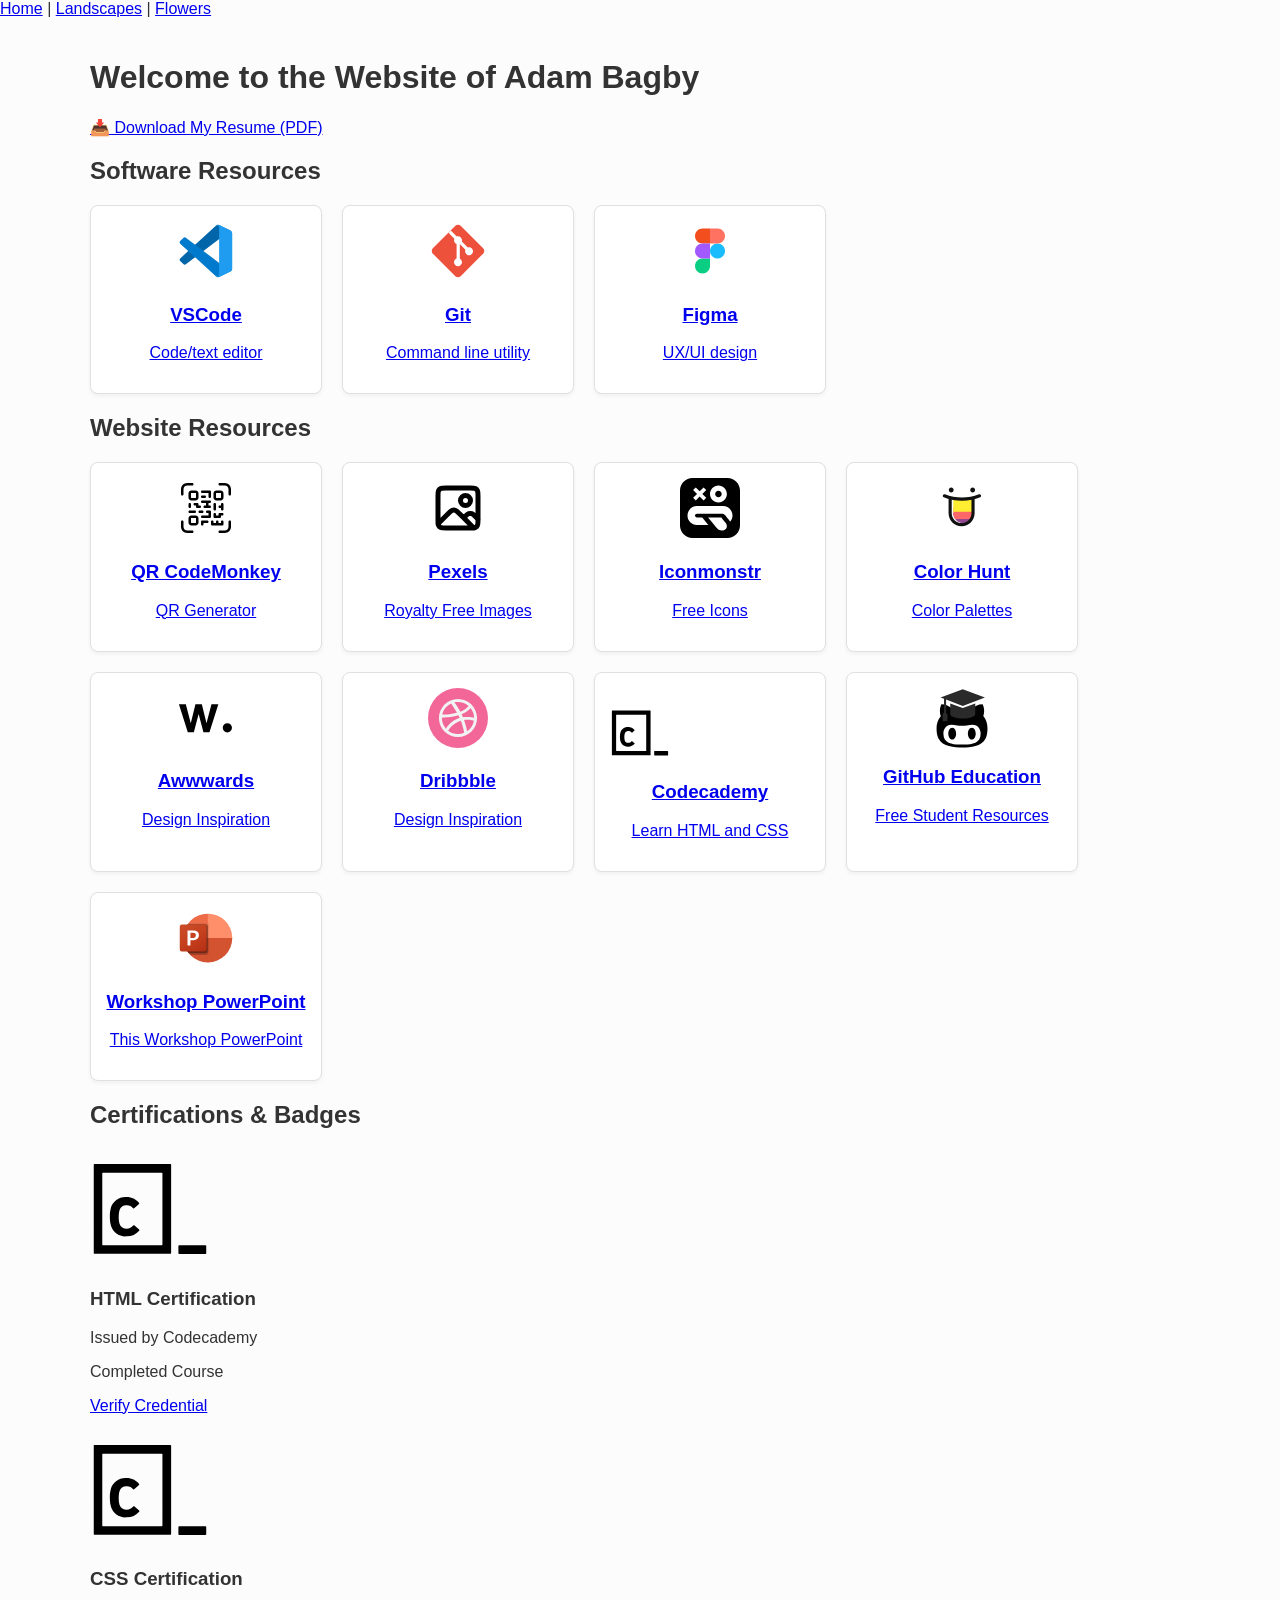
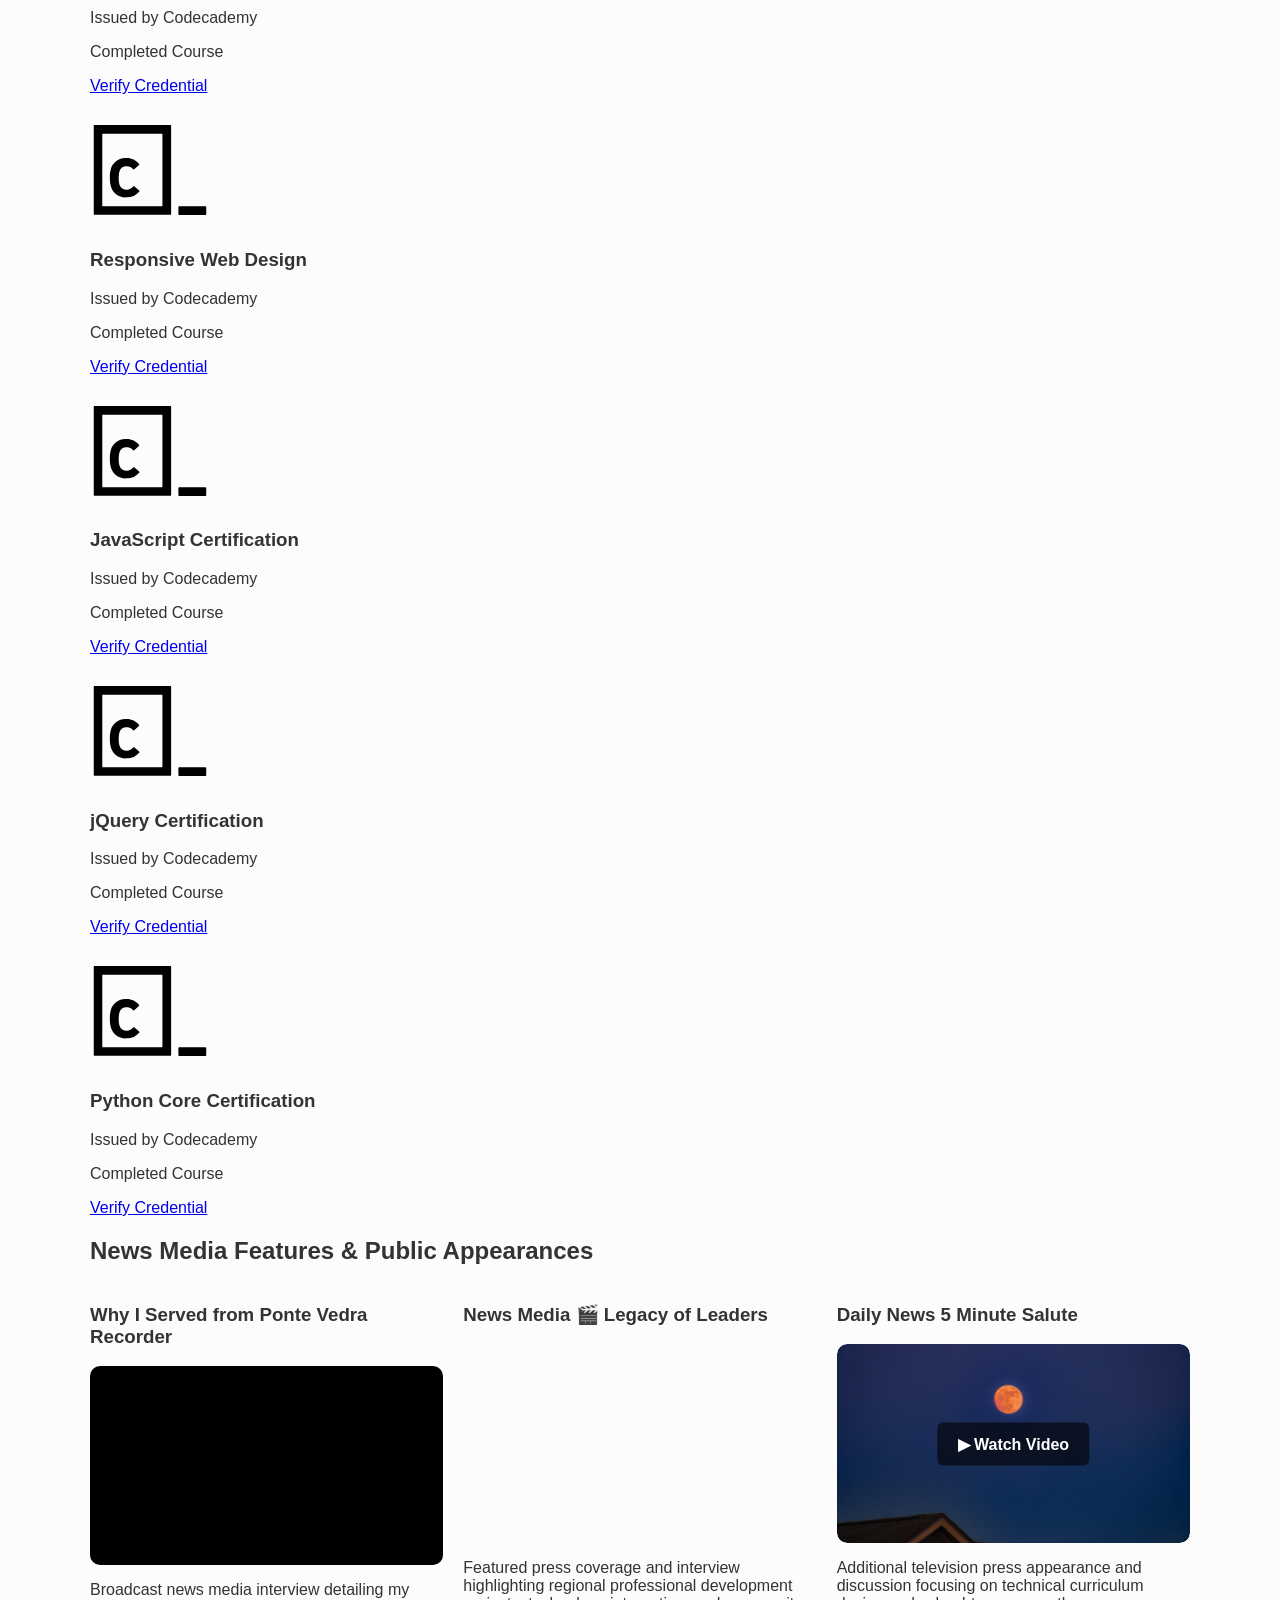
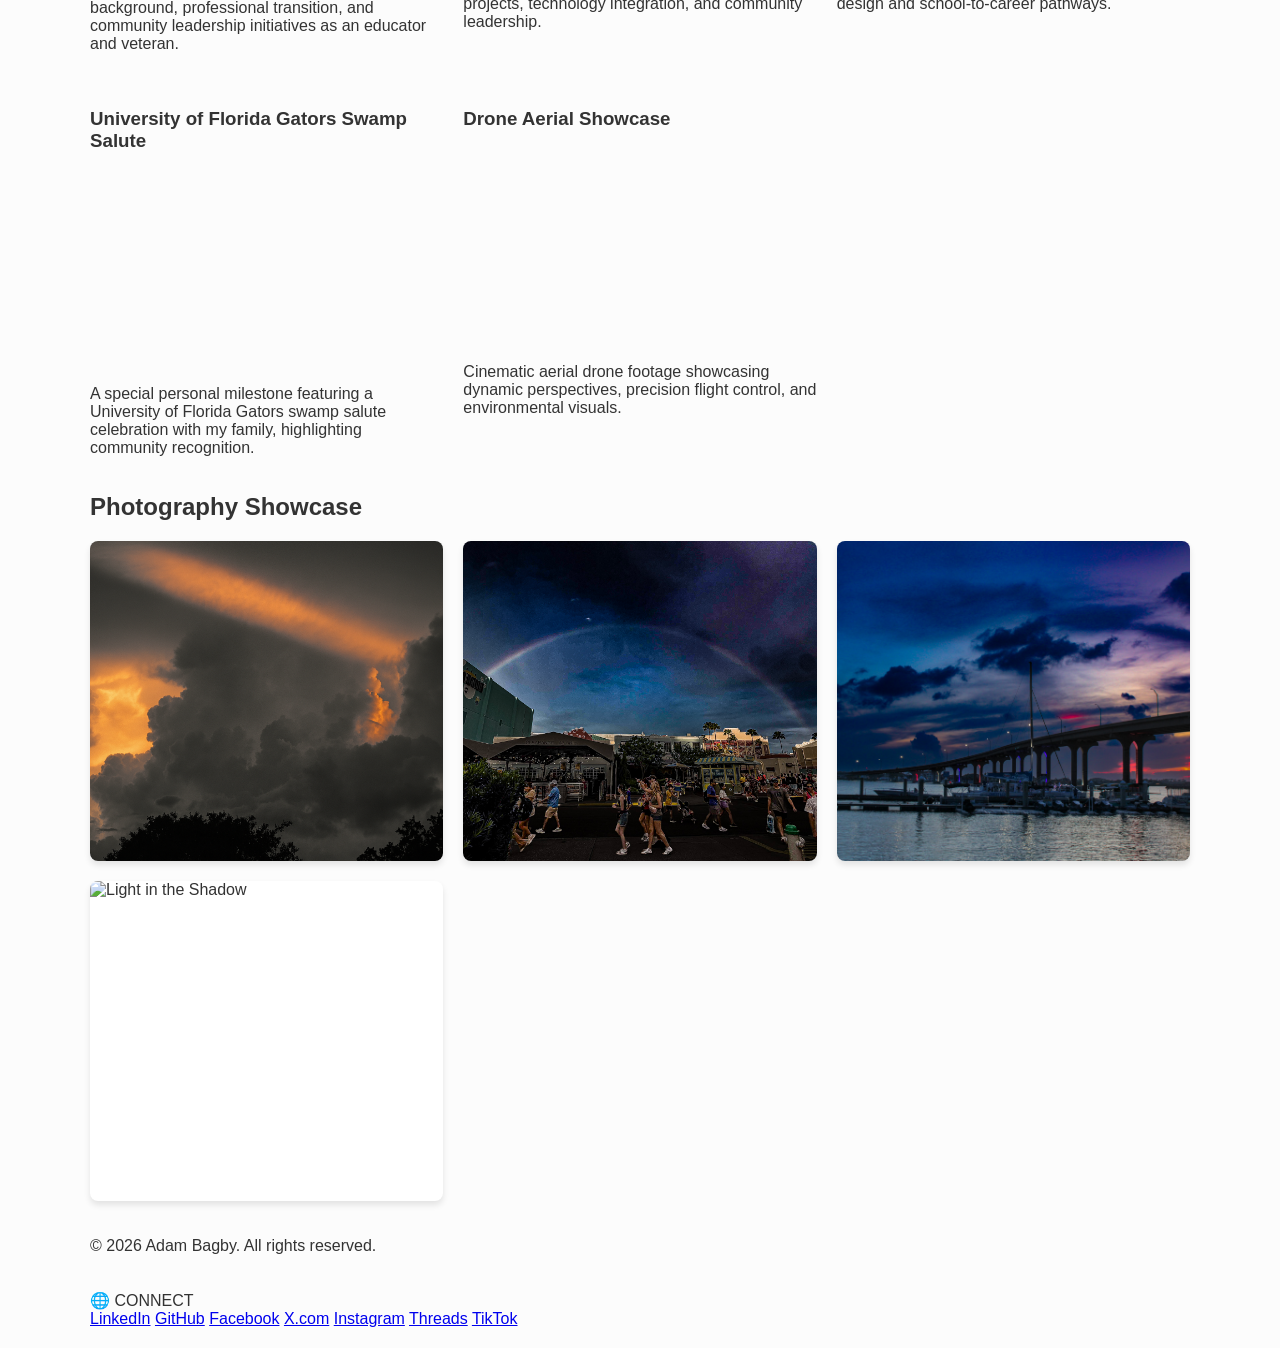
==== index.html @ 27208e07 "Added social media tabs effects and picture frames effectts." ====
<!DOCTYPE html>
<html lang="en">
<head>
    <meta charset="UTF-8">
    <meta name="viewport" content="width=device-width, initial-scale=1.0">
    <title>My Portfolio Website</title>
    <link rel="icon" href="./images/siteIcon.svg" />
    <!-- 🔒 FIXED LINK: Points directly into your style folder -->
    <link rel="stylesheet" href="./styles/style.css" />
</head>
<body>

    <!-- NAV BAR GOES HERE -->
    <nav>
        <a href="index.html">Home</a> | 
        <a href="landscapes.html">Landscapes</a> | 
        <a href="flowers.html">Flowers</a>
    </nav>

    <main>
        <!-- Your main gallery content stays down here -->
    </main>

</body>

    <div class="container">
        <h1 class="pageTitle">Welcome to the Website of Adam Bagby</h1>

        <!-- 📥 RESUME DOWNLOAD ACTION BUTTON -->
        <div class="header-actions">
            <a href="./Bagby-Resume.pdf" class="resume-btn" download>
                📥 Download My Resume (PDF)
            </a>
        </div>

        <!-- SOFTWARE RESOURCES SECTION -->
        <section class="resourceContainer">
            <h2 class="innerTitle">Software Resources</h2>
            <div class="resources-grid">
                <div class="resource-card">
                    <a class="resourceLink" href="https://visualstudio.com" target="_blank">
                        <img src="./images/icons/vscode.svg" alt="VSCode" />
                        <h3>VSCode</h3>
                        <p>Code/text editor</p>
                    </a>
                </div>
                <div class="resource-card">
                    <a class="resourceLink" href="https://git-scm.com" target="_blank">
                        <img src="./images/icons/git.svg" alt="Git" />
                        <h3>Git</h3>
                        <p>Command line utility</p>
                    </a>
                </div>
                <div class="resource-card">
                    <a class="resourceLink" href="https://figma.com" target="_blank">
                        <img src="./images/icons/figma.svg" alt="Figma" />
                        <h3>Figma</h3>
                        <p>UX/UI design</p>
                    </a>
                </div>
            </div>
        </section>

        <!-- WEBSITE RESOURCES SECTION -->
        <section class="resourceContainer">
            <h2 class="innerTitle">Website Resources</h2>
            <div class="resources-grid">
                <div class="resource-card">
                    <a class="resourceLink" href="https://qrcode-monkey.com" target="_blank">
                        <img src="./images/icons/qrCode.svg" alt="QR Code" />
                        <h3>QR CodeMonkey</h3>
                        <p>QR Generator</p>
                    </a>
                </div>
                <div class="resource-card">
                    <a class="resourceLink" href="https://pexels.com" target="_blank">
                        <img src="./images/icons/freeImages.svg" alt="Pexels" />
                        <h3>Pexels</h3>
                        <p>Royalty Free Images</p>
                    </a>
                </div>
                <div class="resource-card">
                    <a class="resourceLink" href="https://iconmonstr.com" target="_blank">
                        <img src="./images/icons/iconmonstr.svg" alt="Iconmonstr" />
                        <h3>Iconmonstr</h3>
                        <p>Free Icons</p>
                    </a>
                </div>
                <div class="resource-card">
                    <a class="resourceLink" href="https://colorhunt.co" target="_blank">
                        <img src="./images/icons/colorHunt.svg" alt="Color Hunt" />
                        <h3>Color Hunt</h3>
                        <p>Color Palettes</p>
                    </a>
                </div>
                <div class="resource-card">
                    <a class="resourceLink" href="https://awwwards.com" target="_blank">
                        <img src="./images/icons/awwwards.svg" alt="Awwwards" />
                        <h3>Awwwards</h3>
                        <p>Design Inspiration</p>
                    </a>
                </div>
                <div class="resource-card">
                    <a class="resourceLink" href="https://dribbble.com" target="_blank">
                        <img src="./images/icons/dribbble.svg" alt="Dribbble" />
                        <h3>Dribbble</h3>
                        <p>Design Inspiration</p>
                    </a>
                </div>
                <div class="resource-card">
                    <a class="resourceLink" href="https://codecademy.com" target="_blank">
                        <img src="./images/icons/codecademy.svg" alt="Codecademy" />
                        <h3>Codecademy</h3>
                        <p>Learn HTML and CSS</p>
                    </a>
                </div>
                <div class="resource-card">
                    <a class="resourceLink" href="https://github.com" target="_blank">
                        <img src="./images/icons/githubEducation.svg" alt="GitHub" />
                        <h3>GitHub Education</h3>
                        <p>Free Student Resources</p>
                    </a>
                </div>
                <div class="resource-card">
                    <a class="resourceLink" href="https://github.com" target="_blank">
                        <img src="./images/icons/powerpoint.svg" alt="PowerPoint" />
                        <h3>Workshop PowerPoint</h3>
                        <p>This Workshop PowerPoint</p>
                    </a>
                </div>
            </div>
        </section>

        <!-- CERTIFICATIONS SECTION -->
        <section class="resourceContainer">
            <h2 class="innerTitle">Certifications & Badges</h2>
            <div class="certifications-grid">
                <div class="cert-card">
                    <div class="cert-icon-wrapper">
                        <img class="certIcon" src="./images/icons/codecademy.svg" alt="Certification Badge">
                    </div>
                    <div class="cert-content">
                        <h3>HTML Certification</h3>
                        <p class="cert-issuer">Issued by Codecademy</p>
                        <p class="cert-date">Completed Course</p>
                        <a class="certLink-btn" href="./HTML%20Cert.pdf" target="_blank">Verify Credential</a>
                    </div>
                </div>
                <div class="cert-card">
                    <div class="cert-icon-wrapper">
                        <img class="certIcon" src="./images/icons/codecademy.svg" alt="Certification Badge">
                    </div>
                    <div class="cert-content">
                        <h3>CSS Certification</h3>
                        <p class="cert-issuer">Issued by Codecademy</p>
                        <p class="cert-date">Completed Course</p>
                        <a class="certLink-btn" href="./CSS%20Cert.pdf" target="_blank">Verify Credential</a>
                    </div>
                </div>
                <div class="cert-card">
                    <div class="cert-icon-wrapper">
                        <img class="certIcon" src="./images/icons/codecademy.svg" alt="Certification Badge">
                    </div>
                    <div class="cert-content">
                        <h3>Responsive Web Design</h3>
                        <p class="cert-issuer">Issued by Codecademy</p>
                        <p class="cert-date">Completed Course</p>
                        <a class="certLink-btn" href="./Responsive%20Web%20Design%20Cert.pdf" target="_blank">Verify Credential</a>
                    </div>
                </div>
                <div class="cert-card">
                    <div class="cert-icon-wrapper">
                        <img class="certIcon" src="./images/icons/codecademy.svg" alt="Certification Badge">
                    </div>
                    <div class="cert-content">
                        <h3>JavaScript Certification</h3>
                        <p class="cert-issuer">Issued by Codecademy</p>
                        <p class="cert-date">Completed Course</p>
                        <a class="certLink-btn" href="./JavaScript%20Cert.pdf" target="_blank">Verify Credential</a>
                    </div>
                </div>
                <div class="cert-card">
                    <div class="cert-icon-wrapper">
                        <img class="certIcon" src="./images/icons/codecademy.svg" alt="Certification Badge">
                    </div>
                    <div class="cert-content">
                        <h3>jQuery Certification</h3>
                        <p class="cert-issuer">Issued by Codecademy</p>
                        <p class="cert-date">Completed Course</p>
                        <a class="certLink-btn" href="./jQuery%20Cert.pdf" target="_blank">Verify Credential</a>
                    </div>
                </div>
                <div class="cert-card">
                    <div class="cert-icon-wrapper">
                        <img class="certIcon" src="./images/icons/codecademy.svg" alt="Certification Badge">
                    </div>
                    <div class="cert-content">
                        <h3>Python Core Certification</h3>
                        <p class="cert-issuer">Issued by Codecademy</p>
                        <p class="cert-date">Completed Course</p>
                        <a class="certLink-btn" href="./Python%20Core%20Cert.pdf" target="_blank">Verify Credential</a>
                    </div>
                </div>
            </div>
        </section>

<!-- MEDIA & PRESS SHOWCASE SECTION -->
<section class="resourceContainer">
    <h2 class="innerTitle">News Media Features & Public Appearances</h2>
    <div class="projects-grid">

        <!-- 🎞️ MEDIA REEL 1: PONTE VEDRA RECORDER -->
        <div class="project-card">
            <h3>Why I Served from Ponte Vedra Recorder</h3>
            <div class="projectLink" 
                 style="position: relative; padding-bottom: 56.25%; height: 0; overflow: hidden; border-radius: 10px; margin-bottom: 16px; background: #000;">

                <iframe 
                    src="https://www.facebook.com/plugins/video.php?href=https://www.facebook.com/watch/?v=1817387374975177&show_text=false"
                    style="position:absolute; top:0; left:0; width:100%; height:100%; border:none; overflow:hidden;"
                    allow="autoplay; clipboard-write; encrypted-media; picture-in-picture; web-share"
                    allowfullscreen>
                </iframe>

            </div>
            <p class="projectDescription">
                Broadcast news media interview detailing my background, professional transition, and community leadership initiatives as an educator and veteran.
            </p>
        </div>
            <!-- MEDIA REEL 2: LEGACY OF LEADERS -->
    <div class="project-card">
      <h3>News Media 🎬 Legacy of Leaders</h3>
      <div class="projectLink" style="position: relative; padding-bottom: 56.25%; height: 0; overflow: hidden; border-radius: 10px; margin-bottom: 12px;">
        <iframe 
          src="https://youtube.com"
          style="position: absolute; top:0; left:0; width:100%; height:100%; border:none;"
          title="YouTube video player"
          allow="accelerometer; autoplay; clipboard-write; encrypted-media; gyroscope; picture-in-picture"
          allowfullscreen>
        </iframe>
      </div>
      <p class="projectDescription">
        Featured press coverage and interview highlighting regional professional development projects, technology integration, and community leadership.
      </p>
    </div>

    <!-- MEDIA REEL 3: 5 MINUTE SALUTE (External Link Card) -->
    <div class="project-card">
      <h3>Daily News 5 Minute Salute</h3>
      <a href="https://dailynewsnetwork.com" 
         target="_blank" 
         style="display:block; position:relative; padding-bottom:56.25%; height:0; overflow:hidden; border-radius:10px; margin-bottom:12px;">
        <img src="images/IMG_2154.JPG" alt="5 Minute Salute" style="position:absolute; top:0; left:0; width:100%; height:100%; object-fit:cover; border-radius:10px;">
        <div style="position:absolute; top:50%; left:50%; transform:translate(-50%, -50%); background:rgba(0,0,0,0.6); padding:12px 20px; border-radius:6px; color:#fff; font-weight:bold;">
          ▶ Watch Video
        </div>
      </a>
      <p class="projectDescription">
        Additional television press appearance and discussion focusing on technical curriculum design and school-to-career pathways.
      </p>
    </div>

    <!-- MEDIA REEL 4: UNIVERSITY OF FLORIDA SWAMP SALUTE -->
    <div class="project-card">
      <h3>University of Florida Gators Swamp Salute</h3>
      <div class="projectLink" style="position: relative; padding-bottom: 56.25%; height: 0; overflow: hidden; border-radius: 10px; margin-bottom: 12px;">
        <iframe 
          src="https://youtube.com"
          style="position: absolute; top:0; left:0; width:100%; height:100%; border:none;"
          title="YouTube video player"
          allow="accelerometer; autoplay; clipboard-write; encrypted-media; gyroscope; picture-in-picture"
          allowfullscreen>
        </iframe>
      </div>
      <p class="projectDescription">
        A special personal milestone featuring a University of Florida Gators swamp salute celebration with my family, highlighting community recognition.
      </p>
    </div>

    <!-- MEDIA REEL 5: DRONE FOOTAGE -->
    <div class="project-card">
      <h3>Drone Aerial Showcase</h3>
      <div class="projectLink" style="position: relative; padding-bottom: 56.25%; height: 0; overflow: hidden; border-radius: 10px; margin-bottom: 12px;">
        <iframe 
          src="https://youtube.com"
          style="position: absolute; top:0; left:0; width:100%; height:100%; border:none;"
          title="Drone Aerial Showcase"
          allow="accelerometer; autoplay; clipboard-write; encrypted-media; gyroscope; picture-in-picture"
          allowfullscreen>
        </iframe>
      </div>
      <p class="projectDescription">
        Cinematic aerial drone footage showcasing dynamic perspectives, precision flight control, and environmental visuals.
      </p>
    </div>

  </section>

  <!-- PHOTOGRAPHY SHOWCASE SECTION -->
  <section class="resourceContainer">
    <h2 class="innerTitle">Photography Showcase</h2>
    <div class="projects-grid">
      
      <!-- Featured Image 1 -->
      <div class="photo-card" onclick="openLightbox('images/IMG_0195.PNG', 'Golden Rays of Light')">
        <img src="images/IMG_0195.PNG" alt="Golden Rays of Light">
      </div>

      <!-- Featured Image 2 -->
      <div class="photo-card" onclick="openLightbox('images/IMG_3176.jpg', 'Movement of Light')">
        <img src="images/IMG_3176.jpg" alt="Movement of Light">
      </div>

      <!-- Featured Image 3 -->
      <div class="photo-card" onclick="openLightbox('images/IMG_2202.JPG', 'Electric Rose')">
        <img src="images/IMG_2202.JPG" alt="Electric Rose">
      </div>

      <!-- Featured Image 4 -->
      <div class="photo-card" onclick="openLightbox('images/IMG_3927.jpg', 'Light in the Shadow')">
        <img src="images/IMG_3927.jpg" alt="Light in the Shadow">
      </div>

    </div>
  </section>

  <!-- STATIC COPYRIGHT FOOTER -->
  <footer class="site-footer">
    <p>&copy; 2026 Adam Bagby. All rights reserved.</p>
  </footer>

  <!-- FLOATING SIDE SOCIAL MEDIA TAB -->
  <div class="floating-social-tab">
    <div class="social-trigger">
      <span>🌐 CONNECT</span>
    </div>
    <div class="social-links-container">
      <a href="https://linkedin.com" target="_blank" class="social-link">LinkedIn</a>
      <a href="https://github.com" target="_blank" class="social-link">GitHub</a>
      <a href="https://facebook.com" target="_blank" class="social-link">Facebook</a>
      <a href="https://x.com" target="_blank" class="social-link">X.com</a>
      <a href="https://instagram.com" target="_blank" class="social-link">Instagram</a>
      <a href="https://threads.net" target="_blank" class="social-link">Threads</a>
      <a href="https://tiktok.com" target="_blank" class="social-link">TikTok</a>
    </div>
  </div>

  <!-- Lightbox Modal Overlay -->
  <div id="lightboxModal" class="lightbox-modal" onclick="closeLightbox()">
    <span class="lightbox-close">&times;</span>
    <img id="lightboxImg" class="lightbox-content" src="" alt="Enlarged Photo">
    <div id="lightboxCaption" class="lightbox-caption"></div>
  </div>

  <!-- Link to external JS file -->
  <script src="js/script.js"></script>
</body>
</html>
---- styles/style.css ----
/* Baseline structural layout and colors */
body {
    font-family: Arial, sans-serif;
    margin: 0;
    padding: 0;
    background-color: #fcfcfc;
    color: #333;
}

.container {
    max-width: 1100px;
    margin: 0 auto;
    padding: 20px;
}

/* 🔒 This stops your SVG icons from blowing up to full-screen size */
img {
    max-width: 100%;
    height: auto;
}

/* Resources grid card design */
.resources-grid {
    display: flex;
    flex-wrap: wrap;
    gap: 20px;
    margin-top: 20px;
}

.resource-card {
    background: #fff;
    border: 1px solid #e0e0e0;
    border-radius: 8px;
    padding: 15px;
    width: 200px;
    text-align: center;
    box-shadow: 0 2px 4px rgba(0,0,0,0.05);
}

.resource-card img {
    width: 60px;
    height: 60px;
    object-fit: contain;
}

/* Photography showcase grid layout */
.projects-grid {
    display: grid;
    grid-template-columns: repeat(auto-fit, minmax(280px, 1fr));
    gap: 20px;
    margin-top: 20px;
}

.photo-card {
    background: #fff;
    border-radius: 8px;
    overflow: hidden;
    box-shadow: 0 4px 6px rgba(0,0,0,0.1);
    cursor: pointer;
}

.photo-card img {
    width: 100%;
    height: 320px;       /* Sets a uniform height for all images in the row */
    object-fit: cover;   /* 👈 Crops edges cleanly to preserve the correct aspect ratio */
    object-fit-position: center; /* Ensures the main subject stays centered */
    display: block;
}

/* Tame the Codecademy certification images */
img[src*="codecademy"] {
    max-width: 120px !important;
    height: auto !important;
    display: block;
    margin: 15px 0;
}

/* Constrain the social footer images and layout */
footer {
    display: flex;
    flex-wrap: wrap;
    gap: 15px;
    align-items: center;
    padding: 20px 0;
}

/* Tame the giant GitHub Education icon at the bottom */
footer img, 
img[src*="githubEducation"] {
    width: 60px !important;
    height: auto !important;
    display: inline-block;
    vertical-align: middle;
}

/* Append this modal styling to the bottom of your style.css file */
.lightbox-modal {
    display: none;
    position: fixed;
    z-index: 9999;
    top: 0;
    left: 0;
    width: 100%;
    height: 100%;
    background-color: rgba(0, 0, 0, 0.9);
    align-items: center;
    justify-content: center;
    flex-direction: column;
}

.lightbox-content {
    max-width: 85%;
    max-height: 80%;
    border-radius: 4px;
    box-shadow: 0 4px 20px rgba(0, 0, 0, 0.5);
    animation: zoomIn 0.25s ease;
}

.lightbox-caption {
    color: #fff;
    margin-top: 15px;
    font-size: 1.1rem;
    font-family: sans-serif;
    letter-spacing: 0.5px;
}

.lightbox-close {
    position: absolute;
    top: 20px;
    right: 35px;
    color: #fff;
    font-size: 40px;
    font-weight: bold;
    cursor: pointer;
    transition: color 0.2s;
}

.lightbox-close:hover {
    color: #bbb;
}

/* Fullscreen dark overlay wrapper */
.lightbox-modal {
    display: none;      /* Hidden by default, toggled via JavaScript */
    position: fixed;    /* Sits on top of the entire screen */
    z-index: 9999;      /* Ensures it floats above footers and grids */
    top: 0;
    left: 0;
    width: 100%;
    height: 100%;
    background-color: rgba(0, 0, 0, 0.9); /* Dark backdrop */
    align-items: center;
    justify-content: center;
    flex-direction: column;
}

/* The actual responsive enlarged image */
.lightbox-content {
    max-width: 85%;
    max-height: 80%;
    object-fit: contain; /* Keeps the photo's perfect layout proportions */
    border-radius: 4px;
    box-shadow: 0 4px 20px rgba(0, 0, 0, 0.5);
    animation: zoomIn 0.25s ease;
}

/* Close symbol button */
.lightbox-close {
    position: absolute;
    top: 20px;
    right: 35px;
    color: #fff;
    font-size: 40px;
    font-weight: bold;
    cursor: pointer;
    transition: color 0.2s;
}

.lightbox-close:hover {
    color: #bbb;
}

/* Photo caption text text */
.lightbox-caption {
    color: #fff;
    margin-top: 15px;
    font-size: 1.1rem;
    letter-spacing: 0.5px;
    text-align: center;
}

@keyframes zoomIn {
    from { transform: scale(0.95); opacity: 0; }
    to { transform: scale(1); opacity: 1; }
}
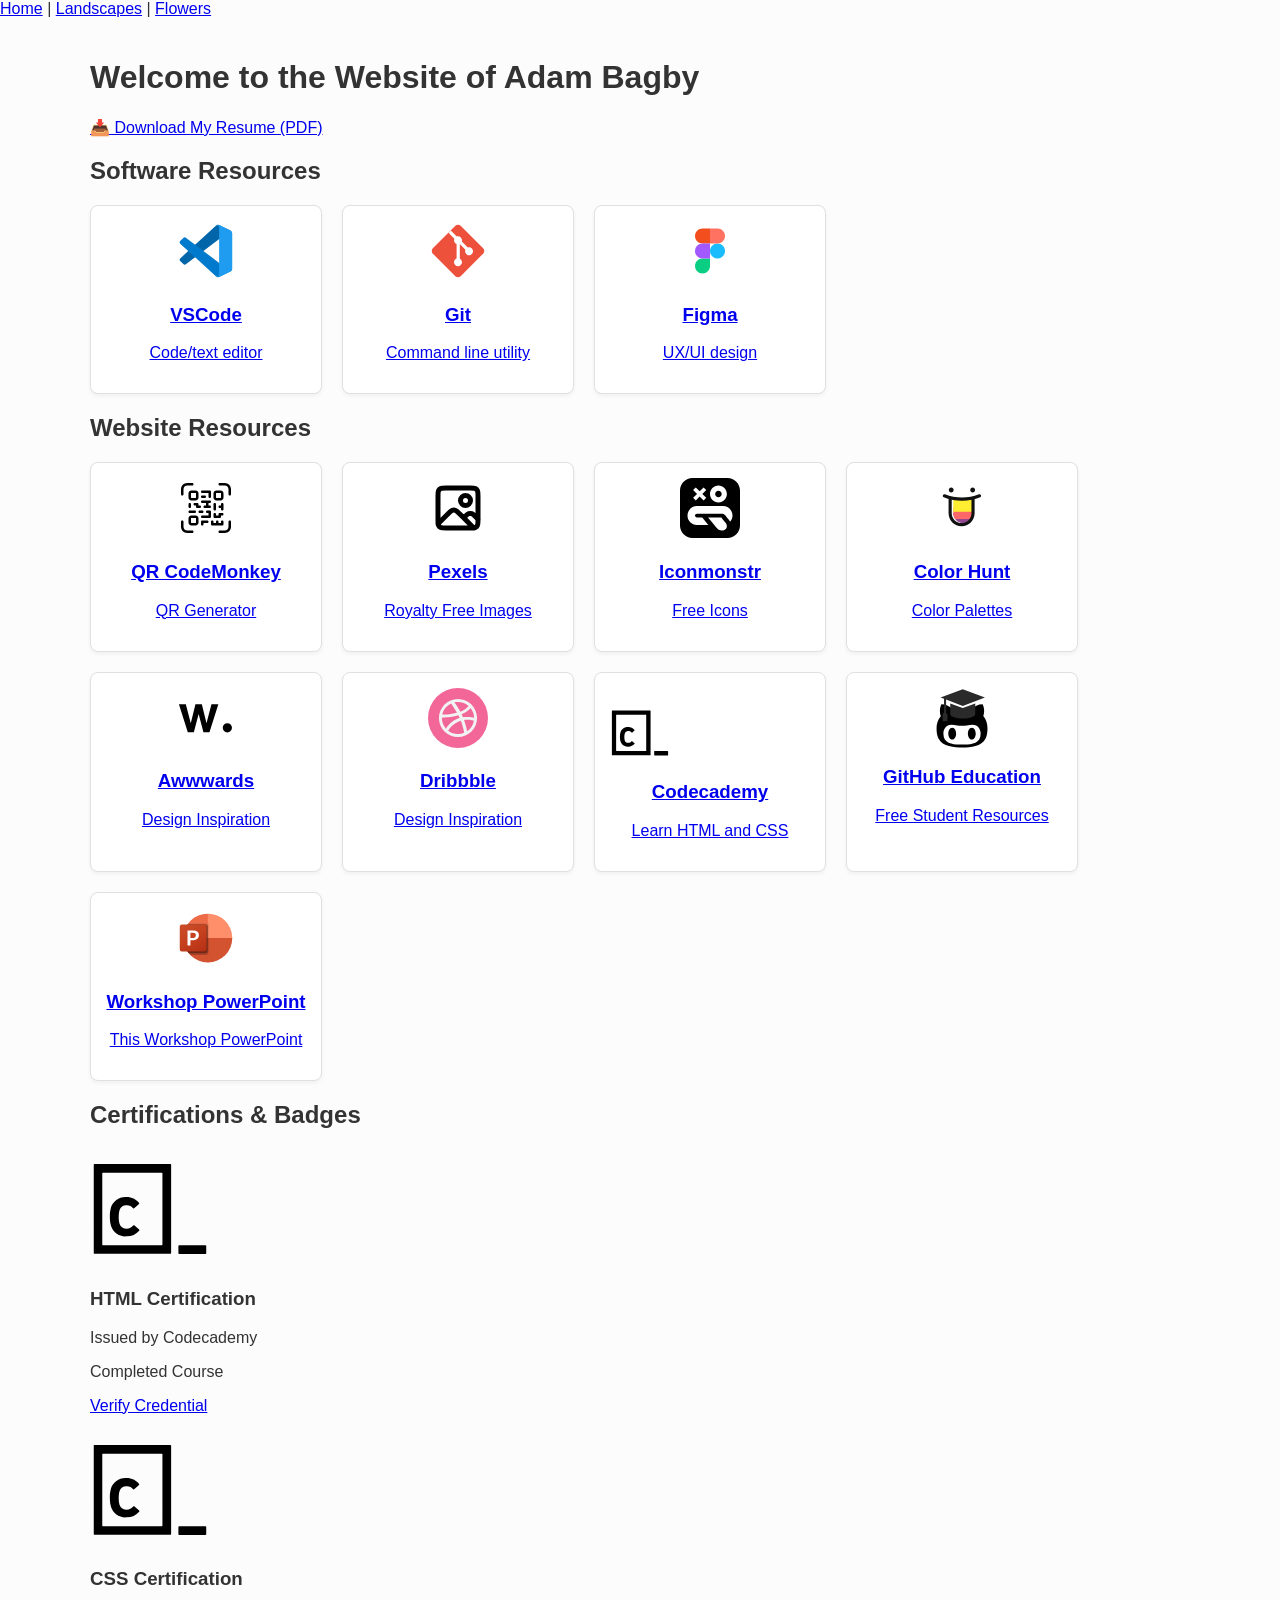
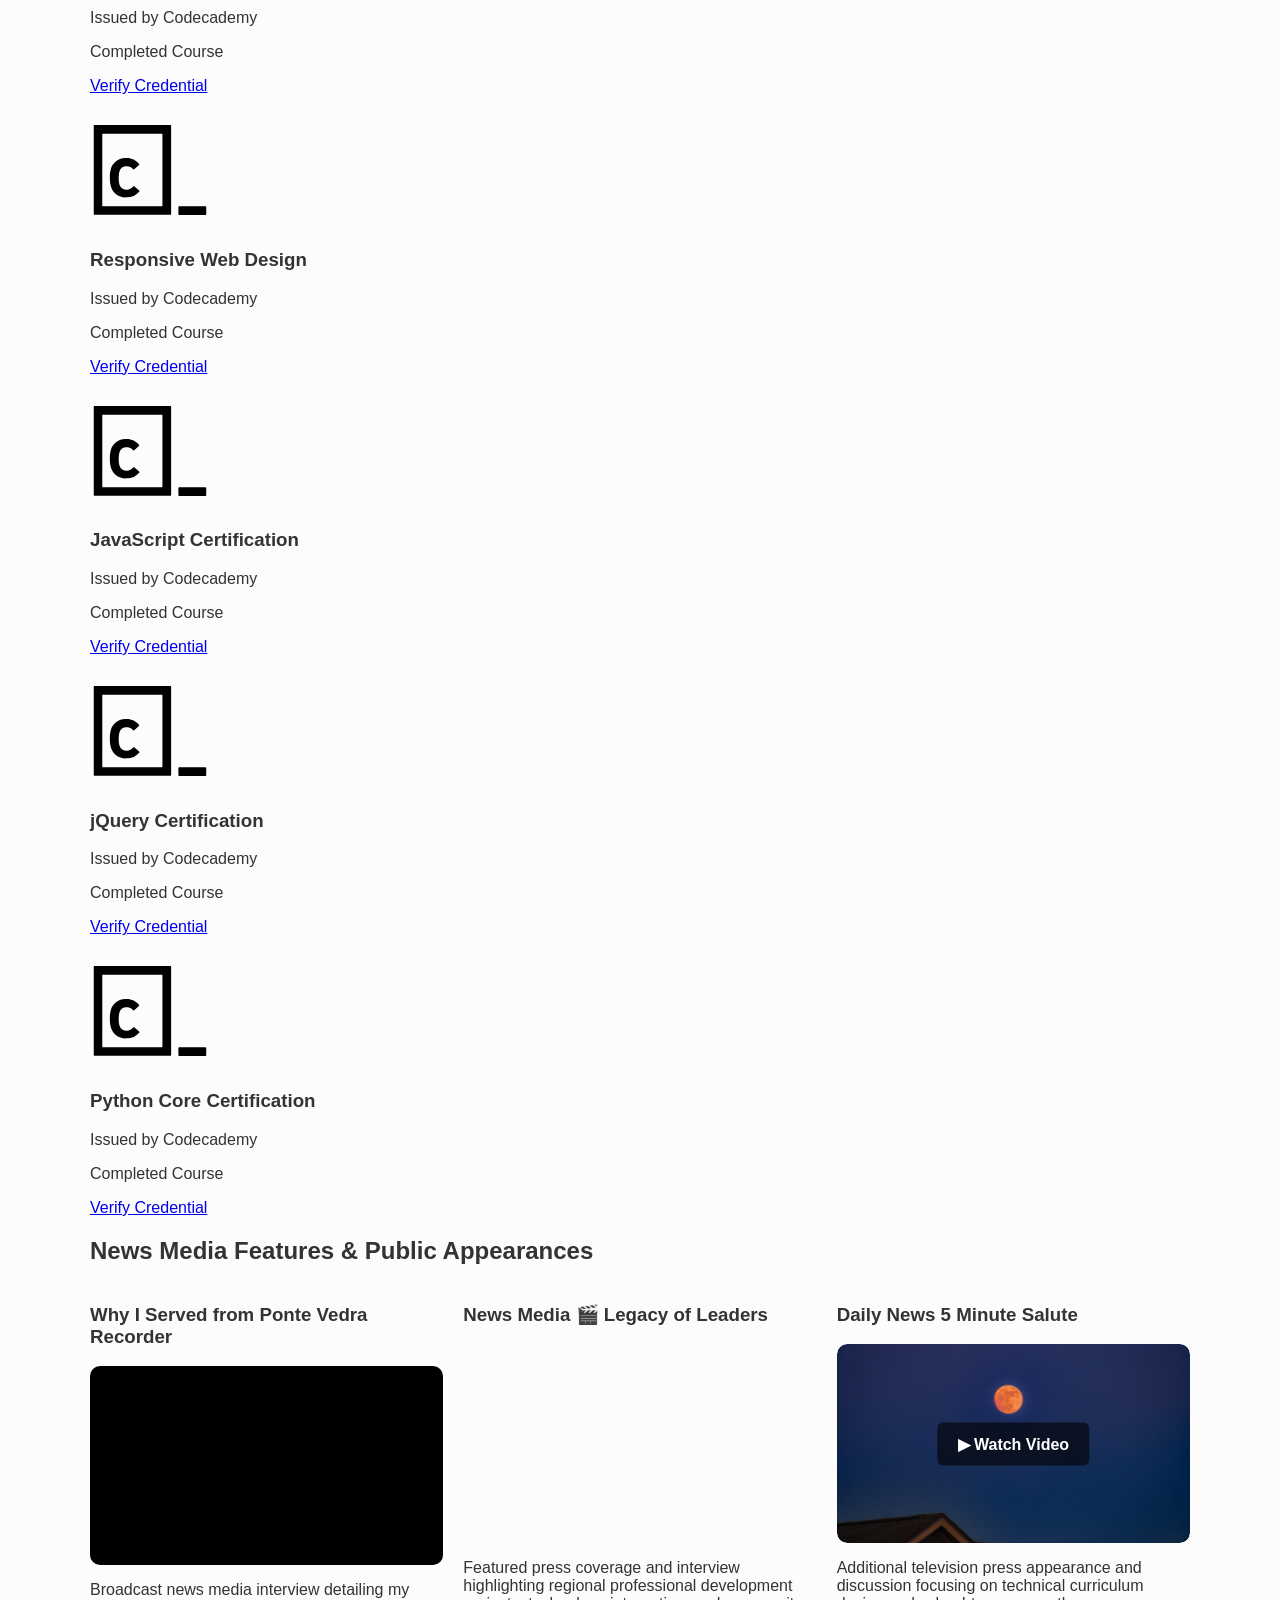
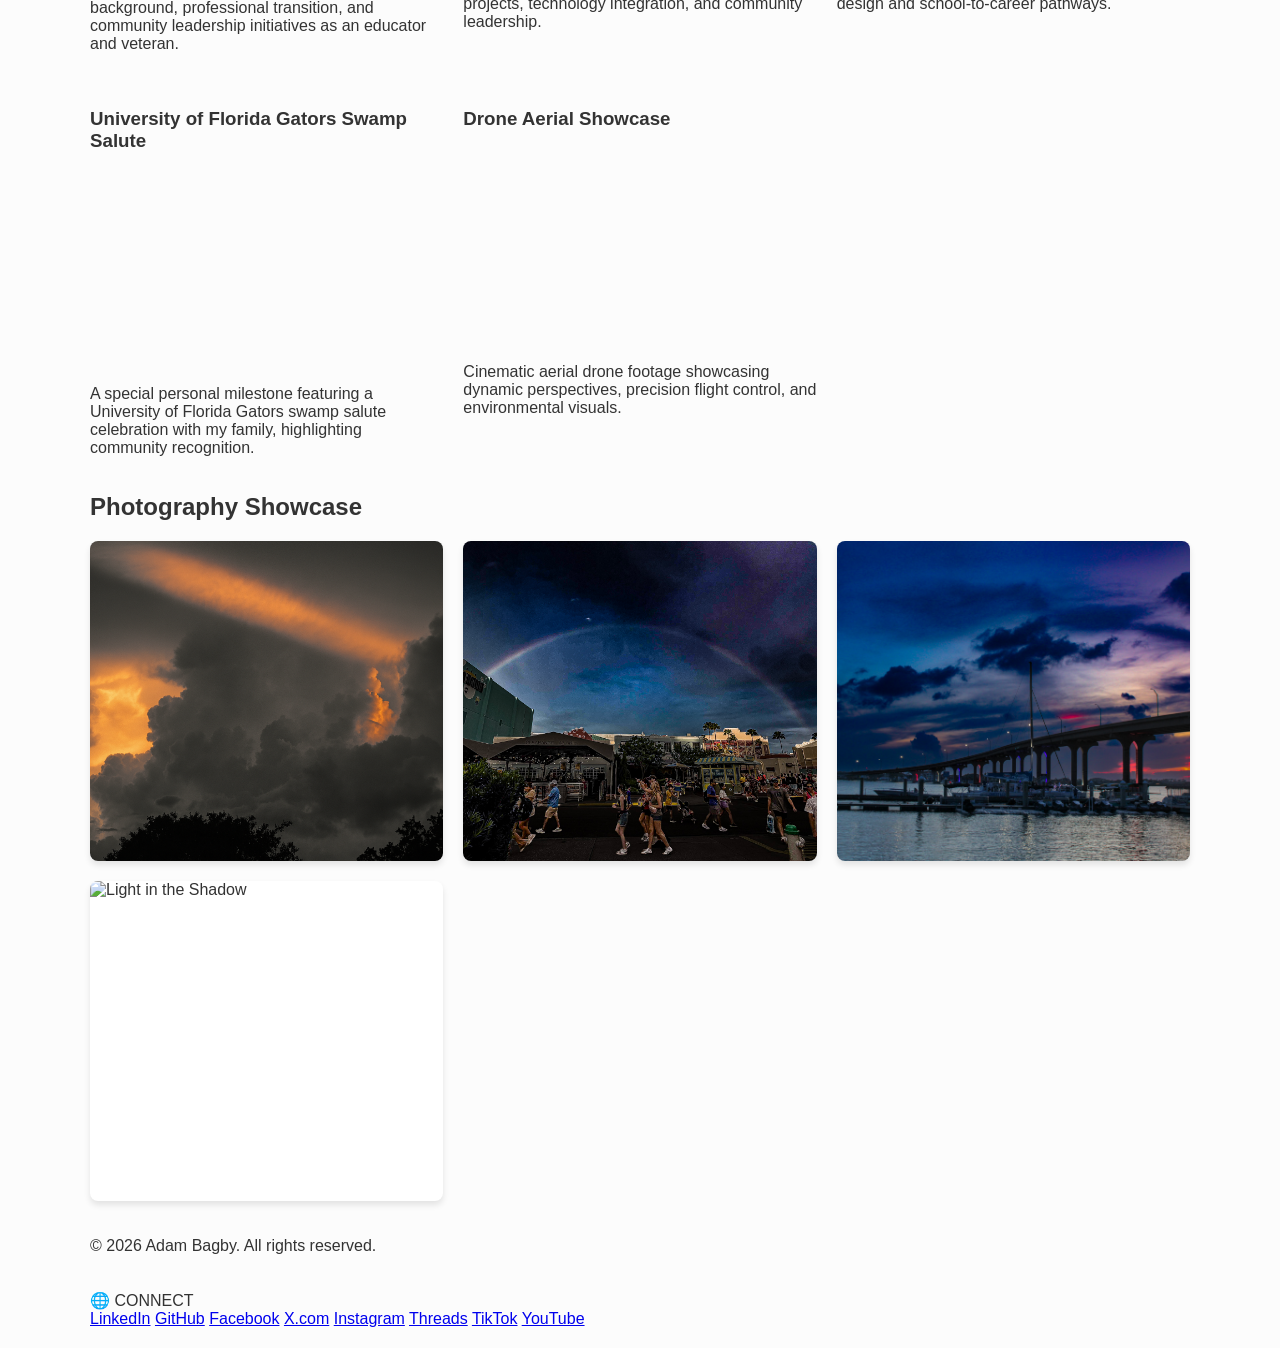
==== commit 91d5206f: "added a youtube link" ====
--- a/index.html
+++ b/index.html
@@ -342,6 +342,7 @@
       <a href="https://instagram.com" target="_blank" class="social-link">Instagram</a>
       <a href="https://threads.net" target="_blank" class="social-link">Threads</a>
       <a href="https://tiktok.com" target="_blank" class="social-link">TikTok</a>
+      <a href="https://www.youtube.com/@adambagby4550" target="_blank" class="social-link">YouTube</a>
     </div>
   </div>
 
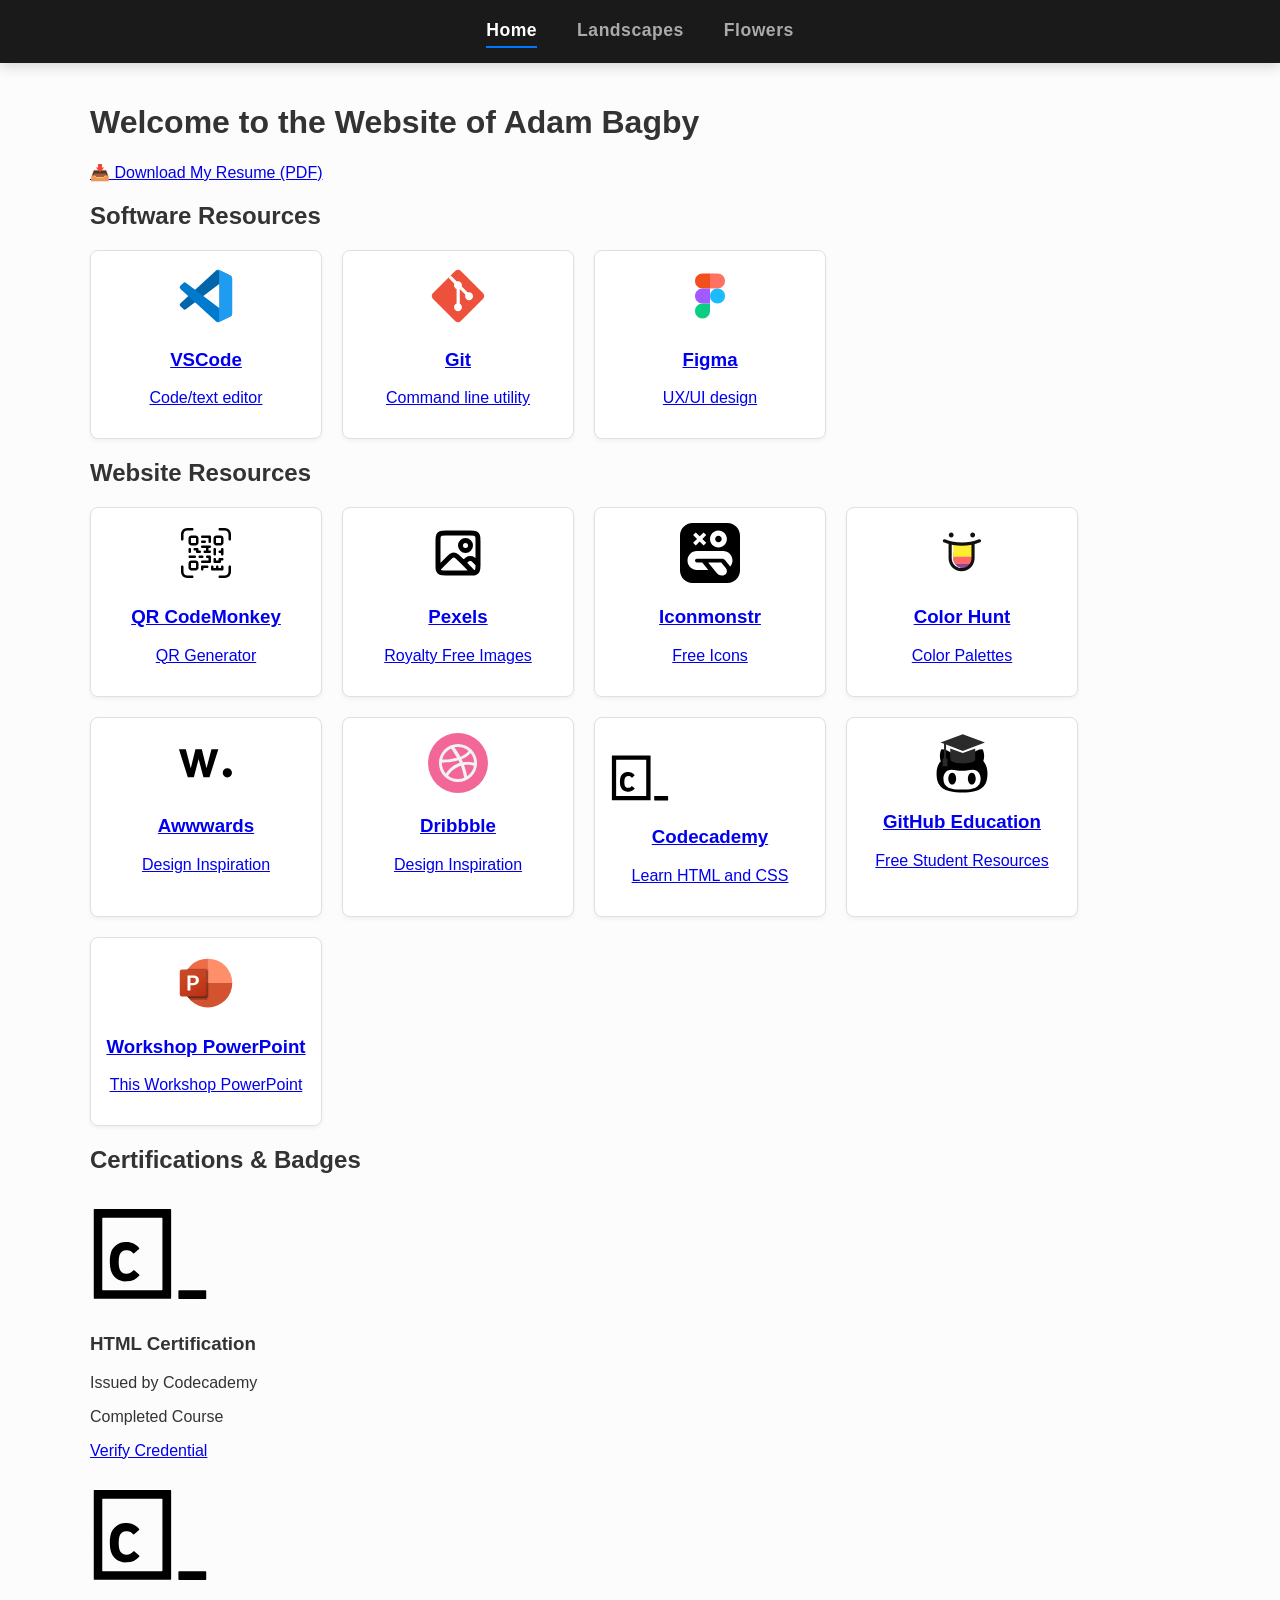
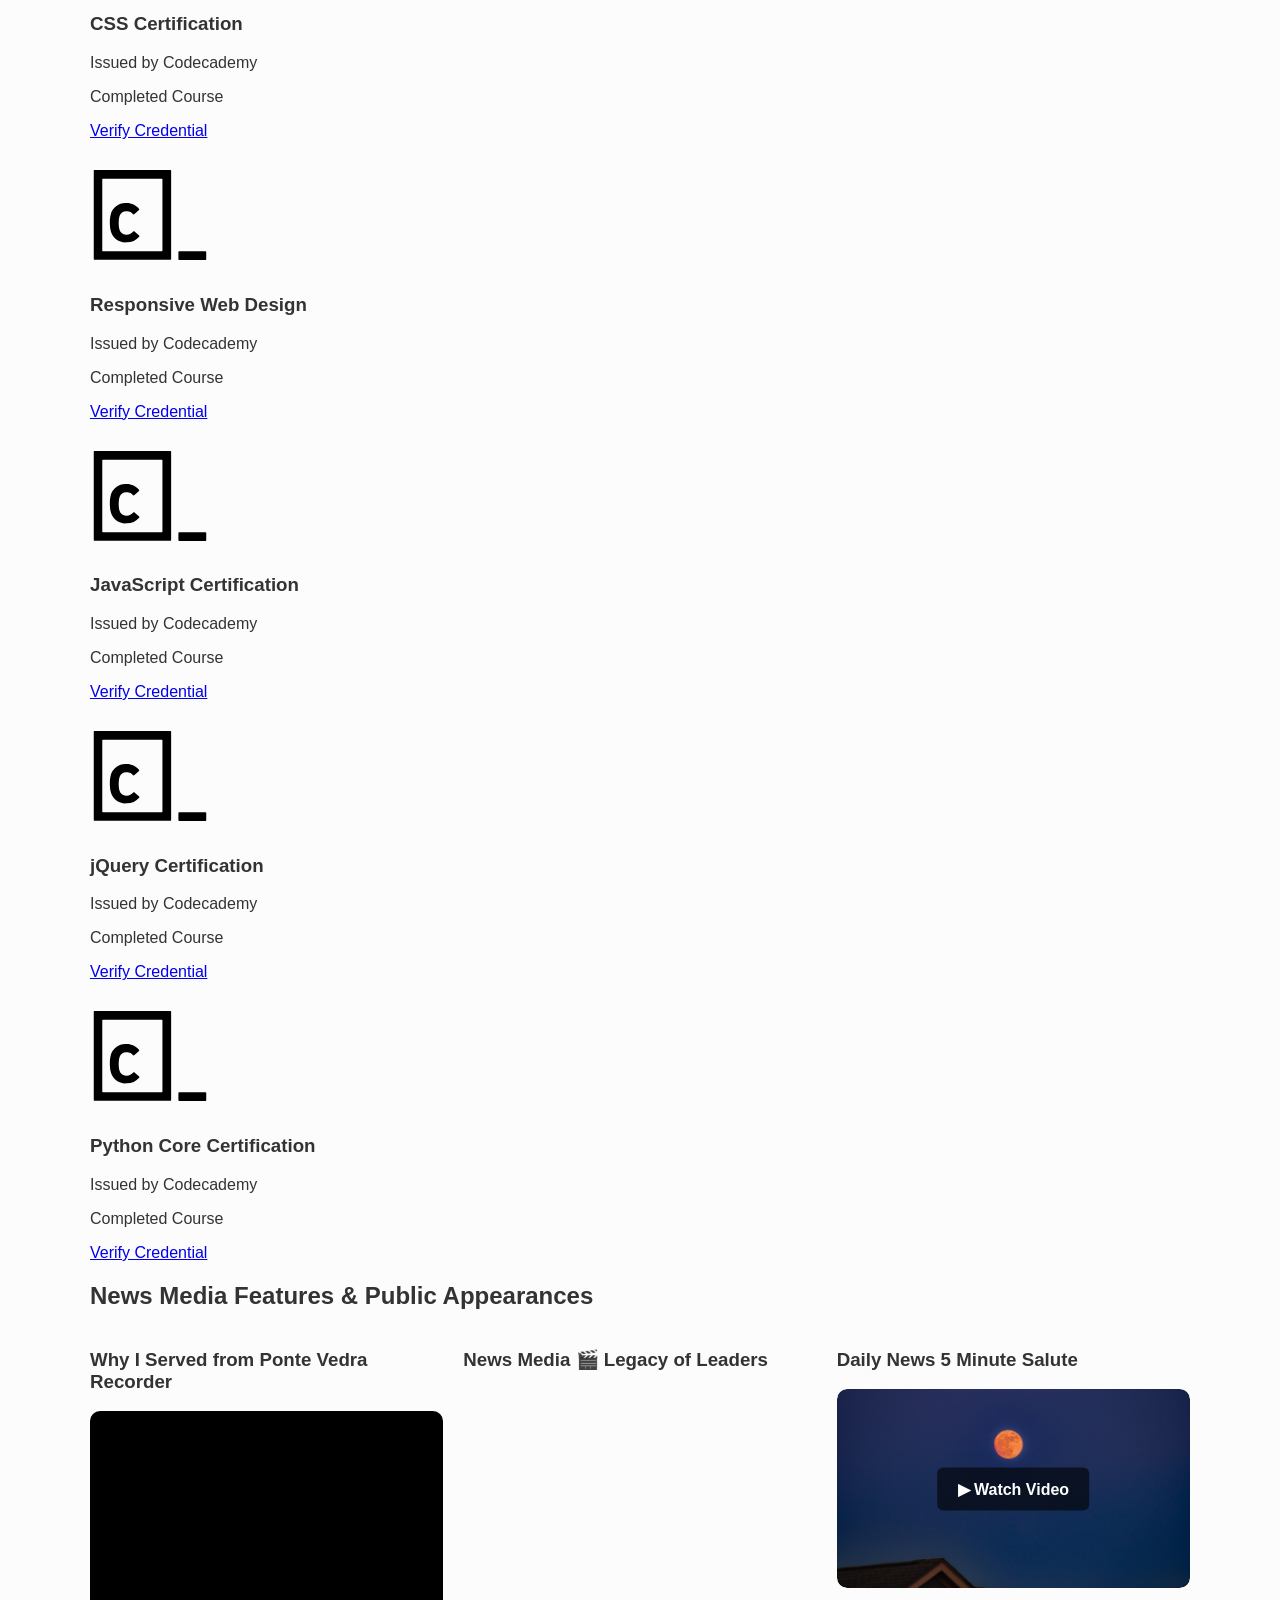
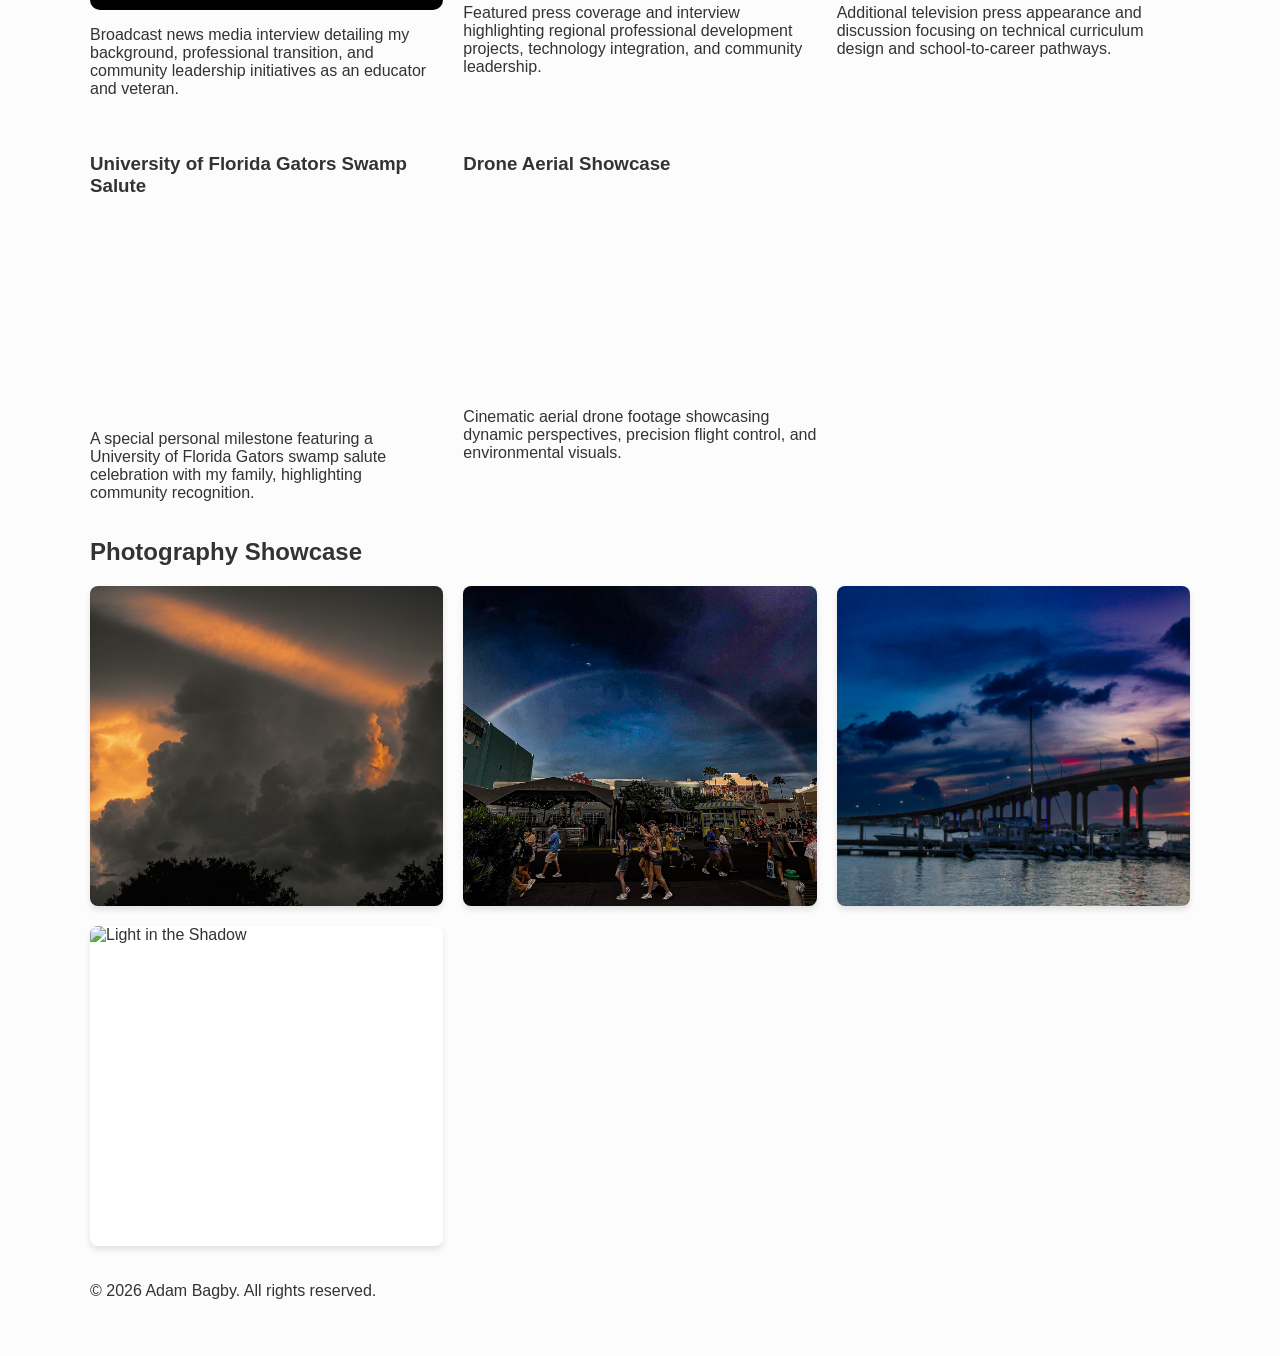
==== commit a7442b93: "updated navigation section to include the wrapping" ====
--- a/index.html
+++ b/index.html
@@ -10,12 +10,14 @@
 </head>
 <body>
 
-    <!-- NAV BAR GOES HERE -->
-    <nav>
-        <a href="index.html">Home</a> | 
-        <a href="landscapes.html">Landscapes</a> | 
-        <a href="flowers.html">Flowers</a>
-    </nav>
+    <!-- REPLACE YOUR EXISTING NAV SECTION WITH THIS -->
+<header class="main-header">
+  <nav class="top-nav">
+    <a href="index.html" class="nav-item active">Home</a>
+    <a href="landscapes.html" class="nav-item">Landscapes</a>
+    <a href="flowers.html" class="nav-item">Flowers</a>
+  </nav>
+</header>
 
     <main>
         <!-- Your main gallery content stays down here -->
--- a/styles/style.css
+++ b/styles/style.css
@@ -194,5 +194,101 @@
     to { transform: scale(1); opacity: 1; }
 }
 
-
-
+/* ==========================================================================
+   Centered Top Navigation Bar Rules
+   ========================================================================== */
+.main-header {
+  position: sticky;
+  top: 0;
+  width: 100%;
+  background-color: #1a1a1a; /* Dark sleek header bar */
+  box-shadow: 0 4px 12px rgba(0, 0, 0, 0.15);
+  z-index: 1000;
+}
+
+.top-nav {
+  display: flex;
+  justify-content: center;
+  align-items: center;
+  gap: 40px;
+  padding: 15px 0;
+}
+
+.nav-item {
+  text-decoration: none;
+  color: #aaaaaa;
+  font-weight: 600;
+  font-size: 1.1rem;
+  letter-spacing: 0.5px;
+  transition: color 0.3s ease, border-bottom 0.3s ease;
+  padding: 5px 0;
+  border-bottom: 2px solid transparent;
+}
+
+.nav-item:hover, .nav-item.active {
+  color: #ffffff;
+  border-bottom: 2px solid #0076ff; /* Clean blue accent underline */
+}
+
+/* ==========================================================================
+   Floating Interactive Rotating Side Social Tab Rules
+   ========================================================================== */
+.floating-social-tab {
+  position: fixed;
+  left: -145px; /* Tucks the link text safely out of view by default */
+  top: 25%;
+  display: flex;
+  align-items: center;
+  background: #111111;
+  border: 1px solid #333333;
+  color: #ffffff;
+  padding: 15px 12px;
+  border-radius: 0 10px 10px 0;
+  transition: left 0.4s cubic-bezier(0.165, 0.84, 0.44, 1);
+  z-index: 9999;
+}
+
+.social-trigger {
+  writing-mode: vertical-rl;
+  text-orientation: mixed;
+  font-weight: bold;
+  font-size: 0.85rem;
+  color: #0076ff;
+  letter-spacing: 1.5px;
+  padding-right: 6px;
+  cursor: default;
+}
+
+.social-links-container {
+  display: flex;
+  flex-direction: column;
+  gap: 14px;
+  padding-left: 15px;
+}
+
+.social-link {
+  color: #cccccc;
+  text-decoration: none;
+  font-size: 0.9rem;
+  font-weight: 500;
+  display: inline-block;
+  transition: transform 0.5s ease-in-out, color 0.3s;
+}
+
+/* Hover Effects: Slide the container tab completely out into view */
+.floating-social-tab:hover {
+  left: 0;
+  box-shadow: 6px 0 20px rgba(0, 0, 0, 0.5);
+}
+
+/* Hover Effects: Spin all individual text link elements 360 degrees smoothly */
+.floating-social-tab:hover .social-link {
+  transform: rotate(360deg);
+}
+
+.social-link:hover {
+  color: #0076ff;
+}
+
+
+
